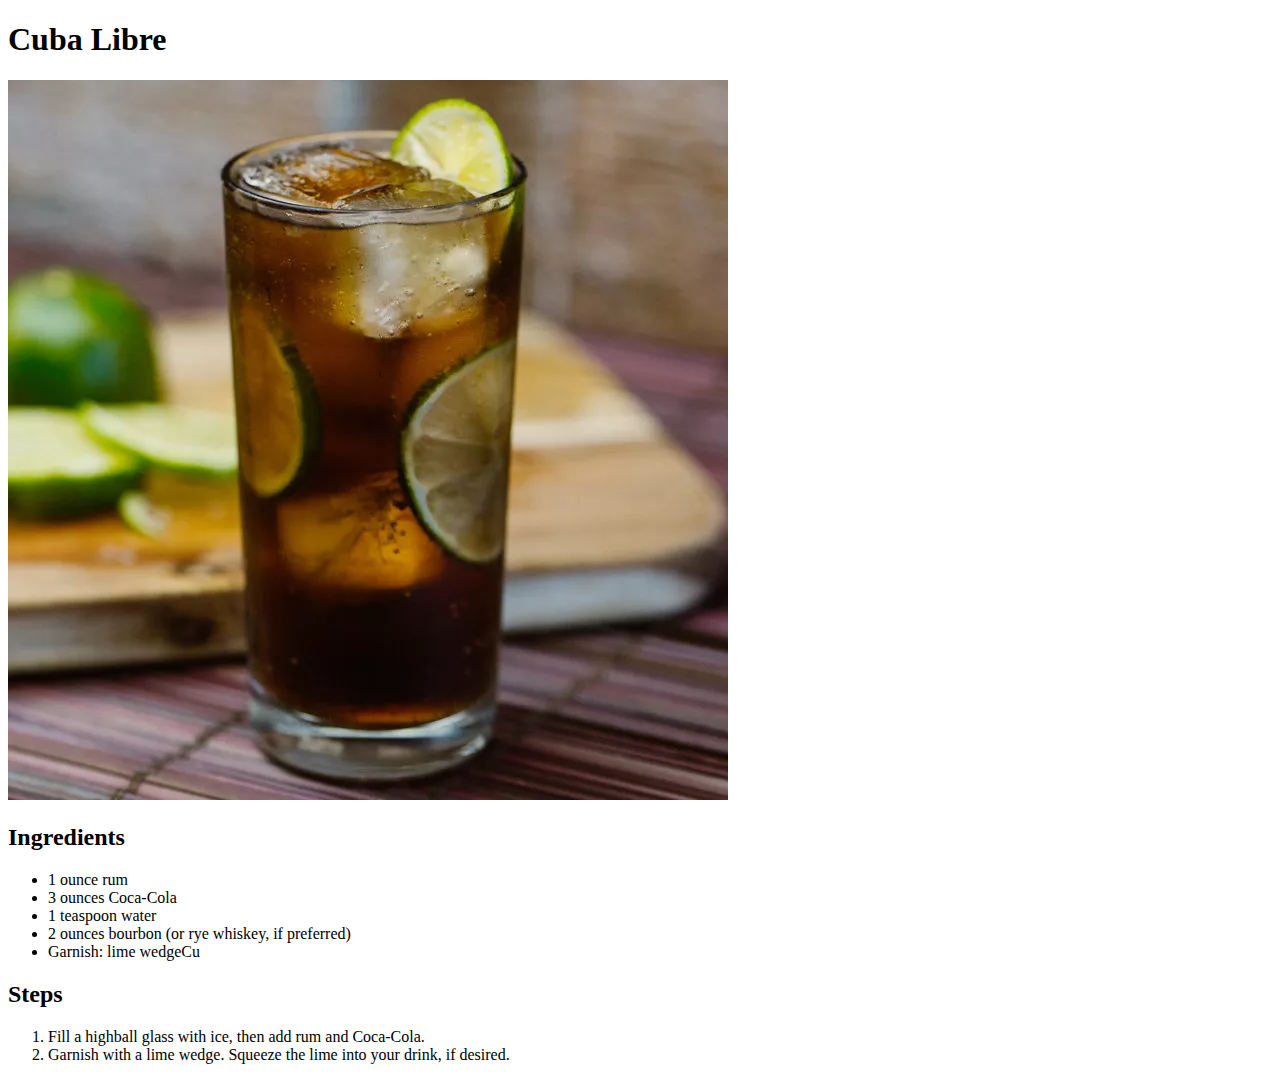
==== pgs/cubalibre.html @ f0396832 "upload remaining file" ====
<!DOCTYPE html>
<html lang="en">
<head>
    <meta charset="UTF-8">
    <meta http-equiv="X-UA-Compatible" content="IE=edge">
    <meta name="viewport" content="width=device-width, initial-scale=1.0">
    <title>Cuba Libre</title>
</head>
<body>
    <h1>Cuba Libre</h1>
    <img src="../img/cubalibre.jeg.webp" alt "picture cuba libre">
    <h2>Ingredients</h2>
    <ul>
        <li>1 ounce rum</li>
        <li>3 ounces Coca-Cola</li>
        <li>1 teaspoon water</li>
        <li>2 ounces bourbon (or rye whiskey, if preferred)</li>
        <li>Garnish: lime wedgeCu</li>
    </ul>
    <h2>Steps</h2>
    <ol>
        <li>Fill a highball glass with ice, then add rum and Coca-Cola.</li>
        <li>Garnish with a lime wedge. Squeeze the lime into your drink, if desired.</li>
    </ol>
</body>
</html>
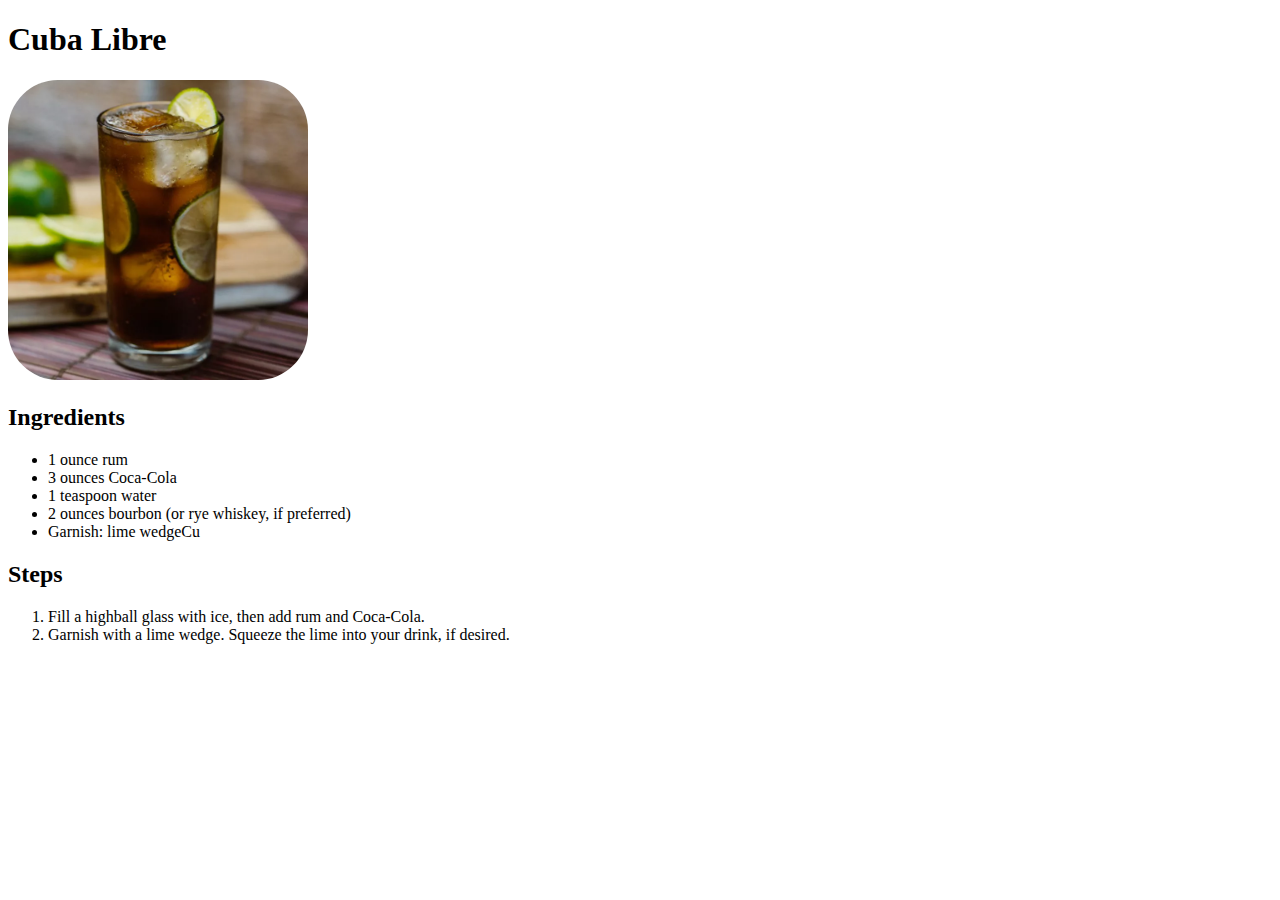
==== commit 485eb04c: "stylesheet" ====
--- a/pgs/cubalibre.html
+++ b/pgs/cubalibre.html
@@ -1,26 +1,37 @@
 <!DOCTYPE html>
 <html lang="en">
-<head>
-    <meta charset="UTF-8">
-    <meta http-equiv="X-UA-Compatible" content="IE=edge">
-    <meta name="viewport" content="width=device-width, initial-scale=1.0">
+  <head>
+    <meta charset="UTF-8" />
+    <meta http-equiv="X-UA-Compatible" content="IE=edge" />
+    <meta name="viewport" content="width=device-width, initial-scale=1.0" />
     <title>Cuba Libre</title>
-</head>
-<body>
-    <h1>Cuba Libre</h1>
-    <img src="../img/cubalibre.jeg.webp" alt "picture cuba libre">
-    <h2>Ingredients</h2>
-    <ul>
+  </head>
+  <style>
+    img {
+      width: 300px;
+      border-radius: 50px;
+    }
+  </style>
+  <body>
+    <div>
+      <h1>Cuba Libre</h1>
+      <img src="../imgs/cubalibre.jeg.webp" alt "picture cuba libre" />
+      <h2 class="username">Ingredients</h2>
+      <ul>
         <li>1 ounce rum</li>
         <li>3 ounces Coca-Cola</li>
         <li>1 teaspoon water</li>
         <li>2 ounces bourbon (or rye whiskey, if preferred)</li>
         <li>Garnish: lime wedgeCu</li>
-    </ul>
-    <h2>Steps</h2>
-    <ol>
+      </ul>
+      <h2>Steps</h2>
+      <ol>
         <li>Fill a highball glass with ice, then add rum and Coca-Cola.</li>
-        <li>Garnish with a lime wedge. Squeeze the lime into your drink, if desired.</li>
-    </ol>
-</body>
-</html>+        <li>
+          Garnish with a lime wedge. Squeeze the lime into your drink, if
+          desired.
+        </li>
+      </ol>
+    </div>
+  </body>
+</html>
